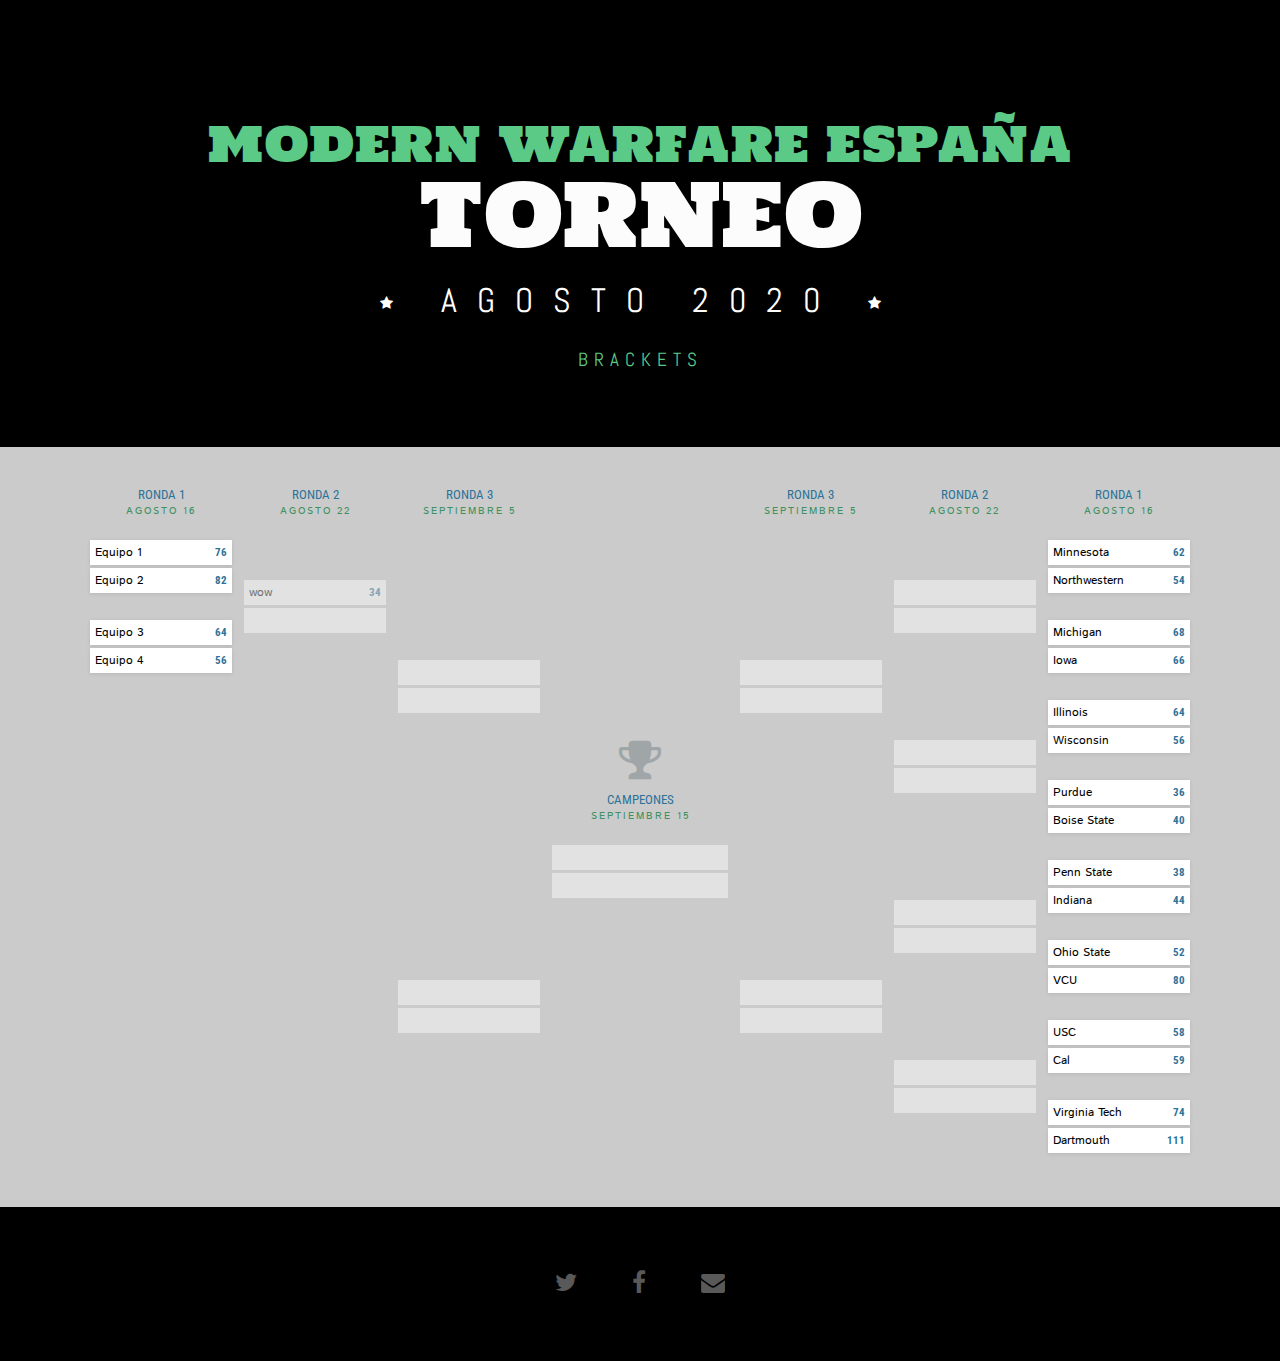
==== bracket.html @ 3d733594 "Add files via upload" ====
<!DOCTYPE html>
<html lang="en" dir="ltr" id="top">
<head>
    <meta charset="utf-8">
    <meta http-equiv="X-UA-Compatible" content="IE=edge,chrome=1">
    <meta name="viewport" content="width=device-width,initial-scale=1.0">
    <link href="https://maxcdn.bootstrapcdn.com/font-awesome/4.2.0/css/font-awesome.min.css" rel="stylesheet">
    <link href='https://fonts.googleapis.com/css?family=Holtwood+One+SC' rel='stylesheet' type='text/css'>
    <link href='https://fonts.googleapis.com/css?family=Kaushan+Script|Herr+Von+Muellerhoff' rel='stylesheet' type='text/css'>
    <link href='https://fonts.googleapis.com/css?family=Abel' rel='stylesheet' type='text/css'>
    <link href='https://fonts.googleapis.com/css?family=Istok+Web|Roboto+Condensed:700' rel='stylesheet' type='text/css'>
    <link rel="stylesheet" href="bracket.css" type="text/css" />

    <title>March Madness Stock Matchup</title>
</head>
<body>
    <header class="hero">
    <div class="hero-wrap">
     <p class="intro" id="intro">Modern Warfare España</p>
         <h1 id="headline">Torneo</h1>
         <p class="year"><i class="fa fa-star"></i> Agosto 2020 <i class="fa fa-star"></i></p>
     <p>Brackets</p>
   </div>
    </header>


    <section id="bracket">
    <div class="container">
    <div class="split split-one">
        <div class="round round-one current">
            <div class="round-details">Ronda 1<br/><span class="date">Agosto 16</span></div>
            <ul class="matchup">
                <li class="team team-top">Equipo 1<span class="score">76</span></li>
                <li class="team team-bottom">Equipo 2<span class="score">82</span></li>
            </ul>
            <ul class="matchup">
                <li class="team team-top">Equipo 3<span class="score">64</span></li>
                <li class="team team-bottom">Equipo 4<span class="score">56</span></li>
            </ul>
           
           <!--
            <ul class="matchup">
                <li class="team team-top">North Carolina<span class="score">68</span></li>
                <li class="team team-bottom">Florida State<span class="score">54</span></li>
            </ul>
            <ul class="matchup">
                <li class="team team-top">NC State<span class="score">74</span></li>
                <li class="team team-bottom">Maryland<span class="score">92</span></li>
            </ul>           
            <ul class="matchup">
                <li class="team team-top">Georgia Tech<span class="score">78</span></li>
                <li class="team team-bottom">Georgia<span class="score">80</span></li>
            </ul>   
            <ul class="matchup">
                <li class="team team-top">Auburn<span class="score">64</span></li>
                <li class="team team-bottom">Florida<span class="score">63</span></li>
            </ul>   
            <ul class="matchup">
                <li class="team team-top">Kentucky<span class="score">70</span></li>
                <li class="team team-bottom">Alabama<span class="score">59</span></li>
            </ul>
            <ul class="matchup">
                <li class="team team-top">Vanderbilt<span class="score">64</span></li>
                <li class="team team-bottom">Gonzaga<span class="score">68</span></li>
            </ul>          

           -->                              
        </div>  <!-- END ROUND ONE -->

        <div class="round round-two">
            <div class="round-details">Ronda 2<br/><span class="date">agosto 22</span></div>         
            <ul class="matchup">
                <li class="team team-top"> wow <span class="score">34</span></li>
                <li class="team team-bottom">&nbsp;<span class="score">&nbsp;</span></li>
            </ul>   
          <!--
            <ul class="matchup">
                <li class="team team-top">&nbsp;<span class="score">&nbsp;</span></li>
                <li class="team team-bottom">&nbsp;<span class="score">&nbsp;</span></li>
            </ul>   
            <ul class="matchup">
                <li class="team team-top">&nbsp;<span class="score">&nbsp;</span></li>
                <li class="team team-bottom">&nbsp;<span class="score">&nbsp;</span></li>
            </ul>
            <ul class="matchup">
                <li class="team team-top">&nbsp;<span class="score">&nbsp;</span></li>
                <li class="team team-bottom">&nbsp;<span class="score">&nbsp;</span></li>
            </ul>     

          -->                                    
        </div>  <!-- END ROUND TWO -->
        
        <div class="round round-three">
            <div class="round-details">Ronda 3<br/><span class="date">Septiembre 5</span></div>         
            <ul class="matchup">
                <li class="team team-top">&nbsp;<span class="score">&nbsp;</span></li>
                <li class="team team-bottom">&nbsp;<span class="score">&nbsp;</span></li>
            </ul>   
            <ul class="matchup">
                <li class="team team-top">&nbsp;<span class="score">&nbsp;</span></li>
                <li class="team team-bottom">&nbsp;<span class="score">&nbsp;</span></li>
            </ul>                                       
        </div>  <!-- END ROUND THREE -->        
    </div> 

<div class="champion">
       <!--

         <div class="semis-l">
            <div class="round-details">semifinal <br/><span class="date">Septiembre 15</span></div>     
            <ul class ="matchup championship">
                <li class="team team-top">&nbsp;<span class="vote-count">&nbsp;</span></li>
                <li class="team team-bottom">&nbsp;<span class="vote-count">&nbsp;</span></li>
            </ul>
        </div>
        -->
        <div class="final">
            <i class="fa fa-trophy"></i>
            <div class="round-details">Campeones <br/><span class="date">Septiembre 15</span></div>      
            <ul class ="matchup championship">
                <li class="team team-top">&nbsp;<span class="vote-count">&nbsp;</span></li>
                <li class="team team-bottom">&nbsp;<span class="vote-count">&nbsp;</span></li>
            </ul>
        </div>
        <!--
            <div class="semis-r">       
            <div class="round-details">east semifinals <br/><span class="date">March 26-28</span></div>     
            <ul class ="matchup championship">
                <li class="team team-top">&nbsp;<span class="vote-count">&nbsp;</span></li>
                <li class="team team-bottom">&nbsp;<span class="vote-count">&nbsp;</span></li>
            </ul>
        </div>  

        -->
        
    </div>


    <div class="split split-two">


        <div class="round round-three">
            <div class="round-details">Ronda 3<br/><span class="date">Septiembre 5</span></div>                     
            <ul class="matchup">
                <li class="team team-top">&nbsp;<span class="score">&nbsp;</span></li>
                <li class="team team-bottom">&nbsp;<span class="score">&nbsp;</span></li>
            </ul>   
            <ul class="matchup">
                <li class="team team-top">&nbsp;<span class="score">&nbsp;</span></li>
                <li class="team team-bottom">&nbsp;<span class="score">&nbsp;</span></li>
            </ul>                                       
        </div>  <!-- END ROUND THREE -->    

        <div class="round round-two">
            <div class="round-details">Ronda 2<br/><span class="date">Agosto 22</span></div>                     
            <ul class="matchup">
                <li class="team team-top">&nbsp;<span class="score">&nbsp;</span></li>
                <li class="team team-bottom">&nbsp;<span class="score">&nbsp;</span></li>
            </ul>   
            <ul class="matchup">
                <li class="team team-top">&nbsp;<span class="score">&nbsp;</span></li>
                <li class="team team-bottom">&nbsp;<span class="score">&nbsp;</span></li>
            </ul>   
            <ul class="matchup">
                <li class="team team-top">&nbsp;<span class="score">&nbsp;</span></li>
                <li class="team team-bottom">&nbsp;<span class="score">&nbsp;</span></li>
            </ul>
            <ul class="matchup">
                <li class="team team-top">&nbsp;<span class="score">&nbsp;</span></li>
                <li class="team team-bottom">&nbsp;<span class="score">&nbsp;</span></li>
            </ul>                                       
        </div>  <!-- END ROUND TWO -->
        <div class="round round-one current">
            <div class="round-details">Ronda 1<br/><span class="date">Agosto 16</span></div>
            <ul class="matchup">
                <li class="team team-top">Minnesota<span class="score">62</span></li>
                <li class="team team-bottom">Northwestern<span class="score">54</span></li>
            </ul>
            <ul class="matchup">
                <li class="team team-top">Michigan<span class="score">68</span></li>
                <li class="team team-bottom">Iowa<span class="score">66</span></li>
            </ul>
            <ul class="matchup">
                <li class="team team-top">Illinois<span class="score">64</span></li>
                <li class="team team-bottom">Wisconsin<span class="score">56</span></li>
            </ul>
            <ul class="matchup">
                <li class="team team-top">Purdue<span class="score">36</span></li>
                <li class="team team-bottom">Boise State<span class="score">40</span></li>
            </ul>           
            <ul class="matchup">
                <li class="team team-top">Penn State<span class="score">38</span></li>
                <li class="team team-bottom">Indiana<span class="score">44</span></li>
            </ul>   
            <ul class="matchup">
                <li class="team team-top">Ohio State<span class="score">52</span></li>
                <li class="team team-bottom">VCU<span class="score">80</span></li>
            </ul>   
            <ul class="matchup">
                <li class="team team-top">USC<span class="score">58</span></li>
                <li class="team team-bottom">Cal<span class="score">59</span></li>
            </ul>
            <ul class="matchup">
                <li class="team team-top">Virginia Tech<span class="score">74</span></li>
                <li class="team team-bottom">Dartmouth<span class="score">111</span></li>
            </ul>                                       
        </div>  <!-- END ROUND ONE -->                          
    </div>
    </div>
    </section>
    <section class="share">
            <div class="share-wrap">
                <a class="share-icon" href="https://twitter.com/_joebeason"><i class="fa fa-twitter"></i></a>
                <a class="share-icon" href="#"><i class="fa fa-facebook"></i></a>
                <a class="share-icon" href="#"><i class="fa fa-envelope"></i></a>
            </div>
    </section>
    </html>
---- bracket.css ----
body {font-family: 'Istok Web', sans-serif;background: url("http://picjumbo.com/wp-content/uploads/HNCK2189-1300x866.jpg") no-repeat #000;background-size: cover;min-height: 100%;margin: 0;}
.hero {position:relative; text-align: center; overflow: hidden; color: #fcfcfc; }
.hero h1 {font-family: 'Holtwood One SC', serif;font-weight: normal;font-size: 5.4em;margin:0 0 20px; text-shadow:0 0 12px rgba(0, 0, 0, 0.5);text-transform: uppercase;letter-spacing:-1px;}
.hero p {font-family: 'Abel', sans-serif;text-transform: uppercase; color: #5CCA87; letter-spacing: 6px;text-shadow:0 0 12px rgba(0, 0, 0, 0.5);font-size: 1.2em;}
.hero-wrap {padding: 3.5em 10px;}
.hero p.intro {font-family: 'Holtwood One SC', serif;text-transform: uppercase;letter-spacing: 1px;font-size: 3em;margin-bottom:-40px;}
.hero p.year {color: #fff; letter-spacing: 20px; font-size: 34px; margin: -25px 0 25px;}
.hero p.year i {font-size: 14px;vertical-align: middle;}
#bracket {overflow:hidden;background-color: #e1e1e1;background-color:rgba(225,225,225,0.9);padding-top: 20px;font-size: 12px;padding: 40px 0;}
.container {max-width: 1100px;margin: 0 auto;display:block;display: -webkit-box;display: -moz-box;display: -ms-flexbox;display: -webkit-flex;display: -webkit-flex;display: flex;-webkit-flex-direction:row;flex-direction: row;}
.split {display:block;float:left;display: -webkit-box;display: -moz-box;display: -ms-flexbox;display: -webkit-flex;display:flex;width: 42%;-webkit-flex-direction:row;-moz-flex-direction:row;flex-direction:row;}
.champion {float:left;display:block;width: 16%;-webkit-flex-direction:row;flex-direction:row;-webkit-align-self:center;align-self:center;margin-top: -15px;text-align: center;padding: 230px 0\9;} 
.champion i {color: #a0a6a8; font-size: 45px;padding: 10px 0; }
.round {display:block;float:left;display: -webkit-box;display: -moz-box;display: -ms-flexbox;display: -webkit-flex;display:flex;-webkit-flex-direction:column;flex-direction:column;width:95%;width:30.8333%\9;}
.split-two {}
.split-one .round {margin: 0 2.5% 0 0;}
.split-two .round {margin: 0 0 0 2.5%;}
.matchup {margin:0;width: 100%;padding: 10px 0;height:60px;-webkit-transition: all 0.2s;transition: all 0.2s;}
.score {font-size: 11px;text-transform: uppercase;float: right;color: #2C7399;font-weight: bold;font-family: 'Roboto Condensed', sans-serif;position: absolute;right: 5px;}
.team {padding: 0 5px;margin: 3px 0;height: 25px; line-height: 25px;white-space: nowrap; overflow: hidden;position: relative;}
.round-two .matchup {margin:0; height: 60px;padding: 50px 0;}
.round-three .matchup {margin:0; height: 60px; padding: 130px 0;}
.round-details {font-family: 'Roboto Condensed', sans-serif; font-size: 13px; color: #2C7399;text-transform: uppercase;text-align: center;height: 40px;}
.champion li, .round li {background-color: #fff;box-shadow: none; opacity: 0.45;}
.current li {opacity: 1;}
.current li.team {background-color: #fff;box-shadow: 0 1px 4px rgba(0, 0, 0, 0.1);opacity: 1;}
.vote-options {display: block;height: 52px;}
.share .container {margin: 0 auto; text-align: center;}
.share-icon {font-size: 24px; color: #fff;padding: 25px;}
.share-wrap {max-width: 1100px; text-align: center; margin: 60px auto;}
.final {margin: 4.5em 0;}

@-webkit-keyframes pulse {
  0% {
    -webkit-transform: scale(1);
    transform: scale(1);
  }

  50% {
    -webkit-transform: scale(1.3);
    transform: scale(1.3);
  }

  100% {
    -webkit-transform: scale(1);
    transform: scale(1);
  }
}

@keyframes pulse {
  0% {
    -webkit-transform: scale(1);
    -ms-transform: scale(1);
    transform: scale(1);
  }

  50% {
    -webkit-transform: scale(1.3);
    -ms-transform: scale(1.3);
    transform: scale(1.3);
  }

  100% {
    -webkit-transform: scale(1);
    -ms-transform: scale(1);
    transform: scale(1);
  }
}

.share-icon {color: #fff; opacity: 0.35; }
.share-icon:hover { opacity:1;  -webkit-animation: pulse 0.5s; animation: pulse 0.5s;}
.date {font-size: 10px; letter-spacing: 2px;font-family: 'Istok Web', sans-serif;color:#3F915F;}



@media screen and (min-width: 981px) and (max-width: 1099px) {
  .container {margin: 0 1%;}
  .champion {width: 14%;}
  .split {width:43%; }
  .split-one .vote-box {margin-left: 138px;}
  .hero p.intro {font-size: 28px;}
  .hero p.year {margin: 5px 0 10px;}

}

@media screen and (max-width: 980px) {
  .container {-webkit-flex-direction:column;-moz-flex-direction:column;flex-direction:column;}
  .split, .champion {width: 90%;margin: 35px 5%;}
  .champion {-webkit-box-ordinal-group:3;-moz-box-ordinal-group:3;-ms-flex-order:3;-webkit-order:3;order:3;}
  .split {border-bottom: 1px solid #b6b6b6; padding-bottom: 20px;}
  .hero p.intro {font-size: 24px;}
  .hero h1 {font-size: 3em; margin: 15px 0;}
  .hero p {font-size: 1em;}
}


@media screen and (max-width: 400px) {

  .split {width: 95%;margin: 25px 2.5%;}
  .round {width:21%;}
  .current {-webkit-flex-grow:1;-moz-flex-grow:1;flex-grow:1;}
  .hero h1 {font-size: 2.15em; letter-spacing: 0;margin:0; }
  .hero p.intro {font-size: 1.15em;margin-bottom: -10px;}
  .round-details {font-size: 90%;}
  .hero-wrap {padding: 2.5em;}
  .hero p.year {margin: 5px 0 10px; font-size: 18px;}

}
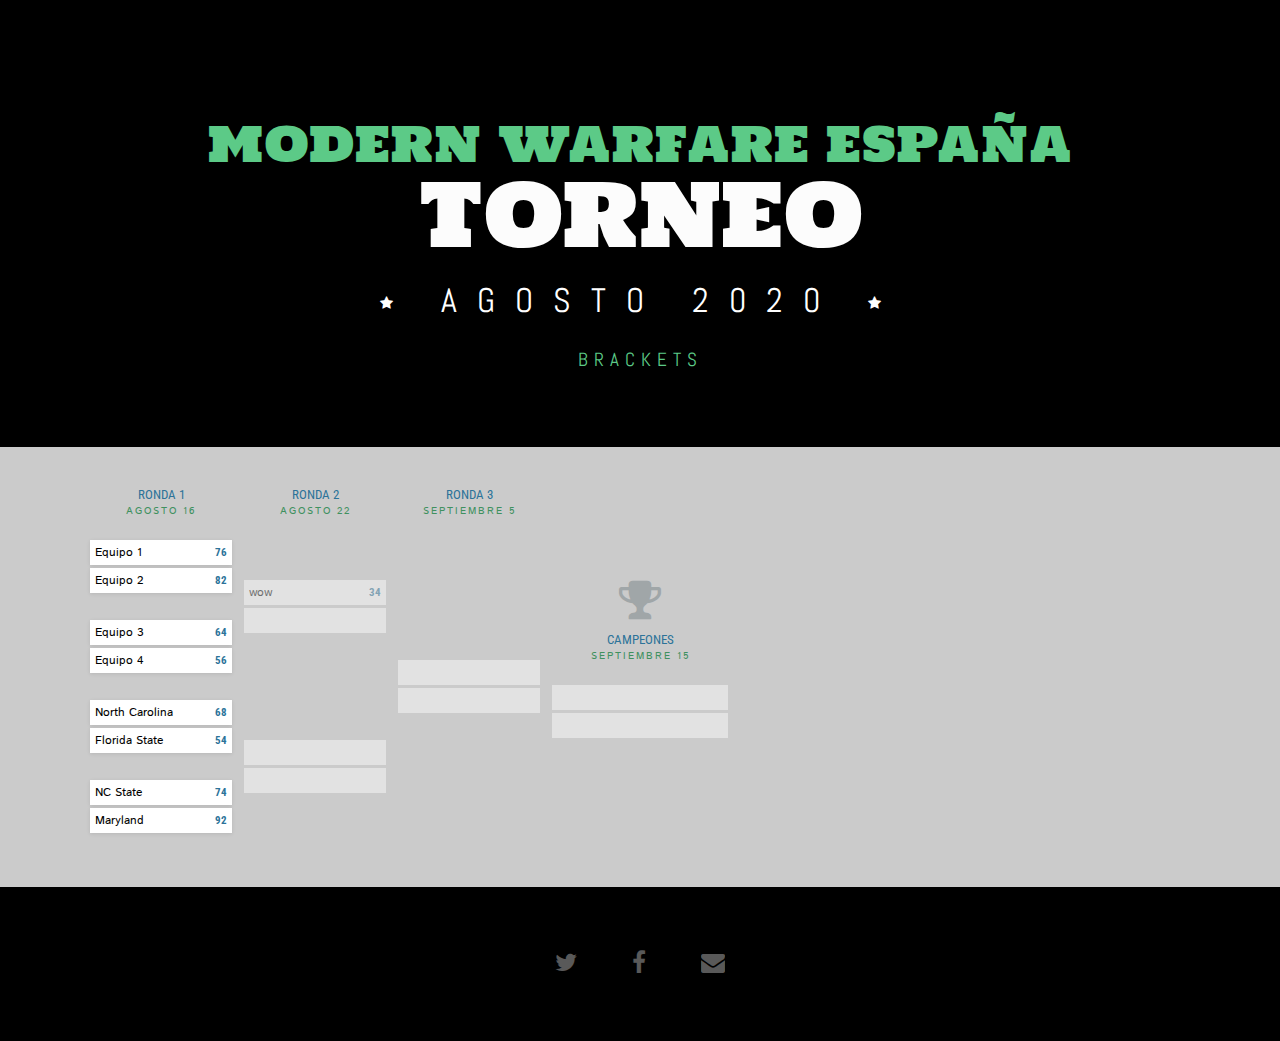
==== commit d1ca7453: "Add files via upload" ====
--- a/bracket.html
+++ b/bracket.html
@@ -38,7 +38,7 @@
                 <li class="team team-bottom">Equipo 4<span class="score">56</span></li>
             </ul>
            
-           <!--
+           
             <ul class="matchup">
                 <li class="team team-top">North Carolina<span class="score">68</span></li>
                 <li class="team team-bottom">Florida State<span class="score">54</span></li>
@@ -46,11 +46,13 @@
             <ul class="matchup">
                 <li class="team team-top">NC State<span class="score">74</span></li>
                 <li class="team team-bottom">Maryland<span class="score">92</span></li>
-            </ul>           
+            </ul>   
+            <!--          
             <ul class="matchup">
                 <li class="team team-top">Georgia Tech<span class="score">78</span></li>
                 <li class="team team-bottom">Georgia<span class="score">80</span></li>
-            </ul>   
+            </ul> 
+            
             <ul class="matchup">
                 <li class="team team-top">Auburn<span class="score">64</span></li>
                 <li class="team team-bottom">Florida<span class="score">63</span></li>
@@ -73,21 +75,25 @@
                 <li class="team team-top"> wow <span class="score">34</span></li>
                 <li class="team team-bottom">&nbsp;<span class="score">&nbsp;</span></li>
             </ul>   
-          <!--
+          
             <ul class="matchup">
                 <li class="team team-top">&nbsp;<span class="score">&nbsp;</span></li>
                 <li class="team team-bottom">&nbsp;<span class="score">&nbsp;</span></li>
             </ul>   
-            <ul class="matchup">
+
+            <!--
+                 <ul class="matchup">
                 <li class="team team-top">&nbsp;<span class="score">&nbsp;</span></li>
                 <li class="team team-bottom">&nbsp;<span class="score">&nbsp;</span></li>
             </ul>
             <ul class="matchup">
                 <li class="team team-top">&nbsp;<span class="score">&nbsp;</span></li>
                 <li class="team team-bottom">&nbsp;<span class="score">&nbsp;</span></li>
-            </ul>     
+            </ul> 
+            -->
+               
 
-          -->                                    
+                                             
         </div>  <!-- END ROUND TWO -->
         
         <div class="round round-three">
@@ -95,11 +101,14 @@
             <ul class="matchup">
                 <li class="team team-top">&nbsp;<span class="score">&nbsp;</span></li>
                 <li class="team team-bottom">&nbsp;<span class="score">&nbsp;</span></li>
-            </ul>   
-            <ul class="matchup">
+            </ul>
+            <!--
+                <ul class="matchup">
                 <li class="team team-top">&nbsp;<span class="score">&nbsp;</span></li>
                 <li class="team team-bottom">&nbsp;<span class="score">&nbsp;</span></li>
-            </ul>                                       
+            </ul>   
+            -->   
+                                                
         </div>  <!-- END ROUND THREE -->        
     </div> 
 
@@ -135,82 +144,15 @@
         
     </div>
 
+  <!--
+        
 
-    <div class="split split-two">
-
-
-        <div class="round round-three">
-            <div class="round-details">Ronda 3<br/><span class="date">Septiembre 5</span></div>                     
-            <ul class="matchup">
-                <li class="team team-top">&nbsp;<span class="score">&nbsp;</span></li>
-                <li class="team team-bottom">&nbsp;<span class="score">&nbsp;</span></li>
-            </ul>   
-            <ul class="matchup">
-                <li class="team team-top">&nbsp;<span class="score">&nbsp;</span></li>
-                <li class="team team-bottom">&nbsp;<span class="score">&nbsp;</span></li>
-            </ul>                                       
-        </div>  <!-- END ROUND THREE -->    
-
-        <div class="round round-two">
-            <div class="round-details">Ronda 2<br/><span class="date">Agosto 22</span></div>                     
-            <ul class="matchup">
-                <li class="team team-top">&nbsp;<span class="score">&nbsp;</span></li>
-                <li class="team team-bottom">&nbsp;<span class="score">&nbsp;</span></li>
-            </ul>   
-            <ul class="matchup">
-                <li class="team team-top">&nbsp;<span class="score">&nbsp;</span></li>
-                <li class="team team-bottom">&nbsp;<span class="score">&nbsp;</span></li>
-            </ul>   
-            <ul class="matchup">
-                <li class="team team-top">&nbsp;<span class="score">&nbsp;</span></li>
-                <li class="team team-bottom">&nbsp;<span class="score">&nbsp;</span></li>
-            </ul>
-            <ul class="matchup">
-                <li class="team team-top">&nbsp;<span class="score">&nbsp;</span></li>
-                <li class="team team-bottom">&nbsp;<span class="score">&nbsp;</span></li>
-            </ul>                                       
-        </div>  <!-- END ROUND TWO -->
-        <div class="round round-one current">
-            <div class="round-details">Ronda 1<br/><span class="date">Agosto 16</span></div>
-            <ul class="matchup">
-                <li class="team team-top">Minnesota<span class="score">62</span></li>
-                <li class="team team-bottom">Northwestern<span class="score">54</span></li>
-            </ul>
-            <ul class="matchup">
-                <li class="team team-top">Michigan<span class="score">68</span></li>
-                <li class="team team-bottom">Iowa<span class="score">66</span></li>
-            </ul>
-            <ul class="matchup">
-                <li class="team team-top">Illinois<span class="score">64</span></li>
-                <li class="team team-bottom">Wisconsin<span class="score">56</span></li>
-            </ul>
-            <ul class="matchup">
-                <li class="team team-top">Purdue<span class="score">36</span></li>
-                <li class="team team-bottom">Boise State<span class="score">40</span></li>
-            </ul>           
-            <ul class="matchup">
-                <li class="team team-top">Penn State<span class="score">38</span></li>
-                <li class="team team-bottom">Indiana<span class="score">44</span></li>
-            </ul>   
-            <ul class="matchup">
-                <li class="team team-top">Ohio State<span class="score">52</span></li>
-                <li class="team team-bottom">VCU<span class="score">80</span></li>
-            </ul>   
-            <ul class="matchup">
-                <li class="team team-top">USC<span class="score">58</span></li>
-                <li class="team team-bottom">Cal<span class="score">59</span></li>
-            </ul>
-            <ul class="matchup">
-                <li class="team team-top">Virginia Tech<span class="score">74</span></li>
-                <li class="team team-bottom">Dartmouth<span class="score">111</span></li>
-            </ul>                                       
-        </div>  <!-- END ROUND ONE -->                          
-    </div>
-    </div>
+  -->
+  
     </section>
     <section class="share">
             <div class="share-wrap">
-                <a class="share-icon" href="https://twitter.com/_joebeason"><i class="fa fa-twitter"></i></a>
+                <a class="share-icon" href="https://twitter.com/"><i class="fa fa-twitter"></i></a>
                 <a class="share-icon" href="#"><i class="fa fa-facebook"></i></a>
                 <a class="share-icon" href="#"><i class="fa fa-envelope"></i></a>
             </div>
--- a/bracket.css
+++ b/bracket.css
@@ -12,7 +12,6 @@
 .champion {float:left;display:block;width: 16%;-webkit-flex-direction:row;flex-direction:row;-webkit-align-self:center;align-self:center;margin-top: -15px;text-align: center;padding: 230px 0\9;} 
 .champion i {color: #a0a6a8; font-size: 45px;padding: 10px 0; }
 .round {display:block;float:left;display: -webkit-box;display: -moz-box;display: -ms-flexbox;display: -webkit-flex;display:flex;-webkit-flex-direction:column;flex-direction:column;width:95%;width:30.8333%\9;}
-.split-two {}
 .split-one .round {margin: 0 2.5% 0 0;}
 .split-two .round {margin: 0 0 0 2.5%;}
 .matchup {margin:0;width: 100%;padding: 10px 0;height:60px;-webkit-transition: all 0.2s;transition: all 0.2s;}
